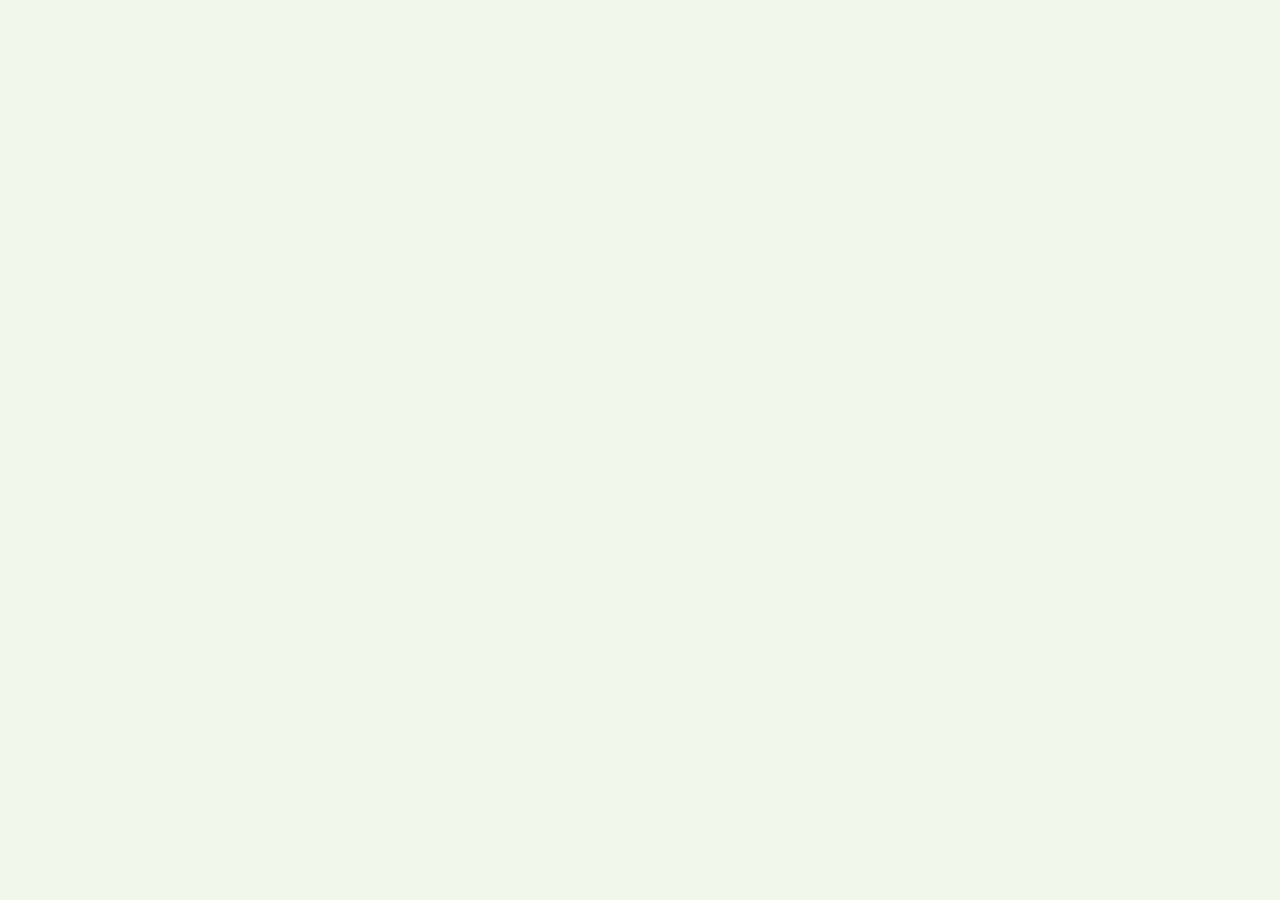
==== index.html @ afe78aa5 "aded sidbar to index" ====
<!DOCTYPE html>
<html lang="en">
<head>
    <meta charset="UTF-8">
    <meta name="viewport" content="width=device-width, initial-scale=1.0">
    <title>Livestock Management System</title>
    <link rel="stylesheet" href="style.css">
    <link rel="stylesheet" href="https://cdnjs.cloudflare.com/ajax/libs/font-awesome/6.1.1/css/all.min.css">
</head>
<body id="index">
    <!-- Login  -->
    <div id="login-container">
        <div class="login-box">
            <h2><i class="fas fa-lock"></i> livestock Login</h2>
            <p>Welcome back! Please log in to your account.</p>
            <form id="login-form">
                <div class="form-group">
                    <label for="username">Username</label>
                    <input type="text" id="username" required>
                </div>
                <div class="form-group">
                    <label for="password">Password</label>
                    <input type="password" id="password" required>
                </div>
                <button type="submit">Login</button>
                <p id="login-error"></p>
            </form>
        </div>
    </div>
    <!-- Main Application Container (Hidden by default) -->
    <div class="app-container" style="display: none;">
        <aside class="sidebar">
            <div class="sidebar-header">
                <h3><i class="fa-solid fa-cow"></i> FarmFlow</h3>
                <div class="theme-toggler">
                    <i class="fas fa-sun"></i>
                    <i class="fas fa-moon"></i>
                </div>
            </div>
            <nav class="sidebar-nav">
                <a href="index.html" class="nav-link active"><i class="fas fa-tachometer-alt"></i> Dashboard</a>
                <a href="livestock.html" class="nav-link"><i class="fa-solid fa-hippo"></i> Livestock</a>
                <a href="finance.html" class="nav-link"><i class="fas fa-dollar-sign"></i> Finance</a>
            </nav>
            <div class="sidebar-footer">
                <a href="#" id="logout-btn"><i class="fas fa-sign-out-alt"></i> Logout</a>
            </div>
        </aside>


   
</body>
</html>
---- style.css ----
:root {
    --primary-color: #4CAF50; /* Green */
    --secondary-color: #8D6E63; /* Brown */
    --background-color: #F1F8E9;
    --card-bg-color: #FFFFFF;
    --text-color: #333333;
    --border-color: #E0E0E0;
    --shadow: 0 4px 12px rgba(0,0,0,0.08);
    --income-color: #2E7D32;
    --expenses-color: #C62828;
}

body.dark-mode {
    --primary-color: #66BB6A;
    --secondary-color: #A1887F;
    --background-color: #121212;
    --card-bg-color: #1E1E1E;
    --text-color: #E0E0E0;
    --border-color: #424242;
}

/* General Styles */
* { box-sizing: border-box; margin: 0; padding: 0; }
body {
    font-family: -apple-system, BlinkMacSystemFont, "Segoe UI", Roboto, Helvetica, Arial, sans-serif;
    background-color: var(--background-color);
    color: var(--text-color);
    transition: background-color 0.3s, color 0.3s;
    line-height: 1.6;
}
.app-container { display: flex; min-height: 100vh; }
i { margin-right: 10px; }

/* --- Login Screen --- */
#login-container {
    display: none; /* Hidden initially, shown by JS */
    justify-content: center;
    align-items: center;
    height: 100vh;
    background-color: var(--background-color);
}
.login-box {
    background: var(--card-bg-color);
    padding: 40px;
    border-radius: 12px;
    box-shadow: var(--shadow);
    width: 100%;
    max-width: 420px;
    text-align: center;
}
.login-box h2 {
    color: var(--primary-color);
    margin-bottom: 10px;
}
.login-box p {
    margin-bottom: 25px;
    opacity: 0.7;
}
#login-form .form-group {
    text-align: left;
    margin-bottom: 15px;
}
#login-form button {
    width: 100%;
    margin-top: 10px;
    padding: 12px;
    font-size: 1rem;
}
#login-error {
    color: var(--expenses-color);
    margin-top: 15px;
    font-weight: bold;
    height: 20px;
}
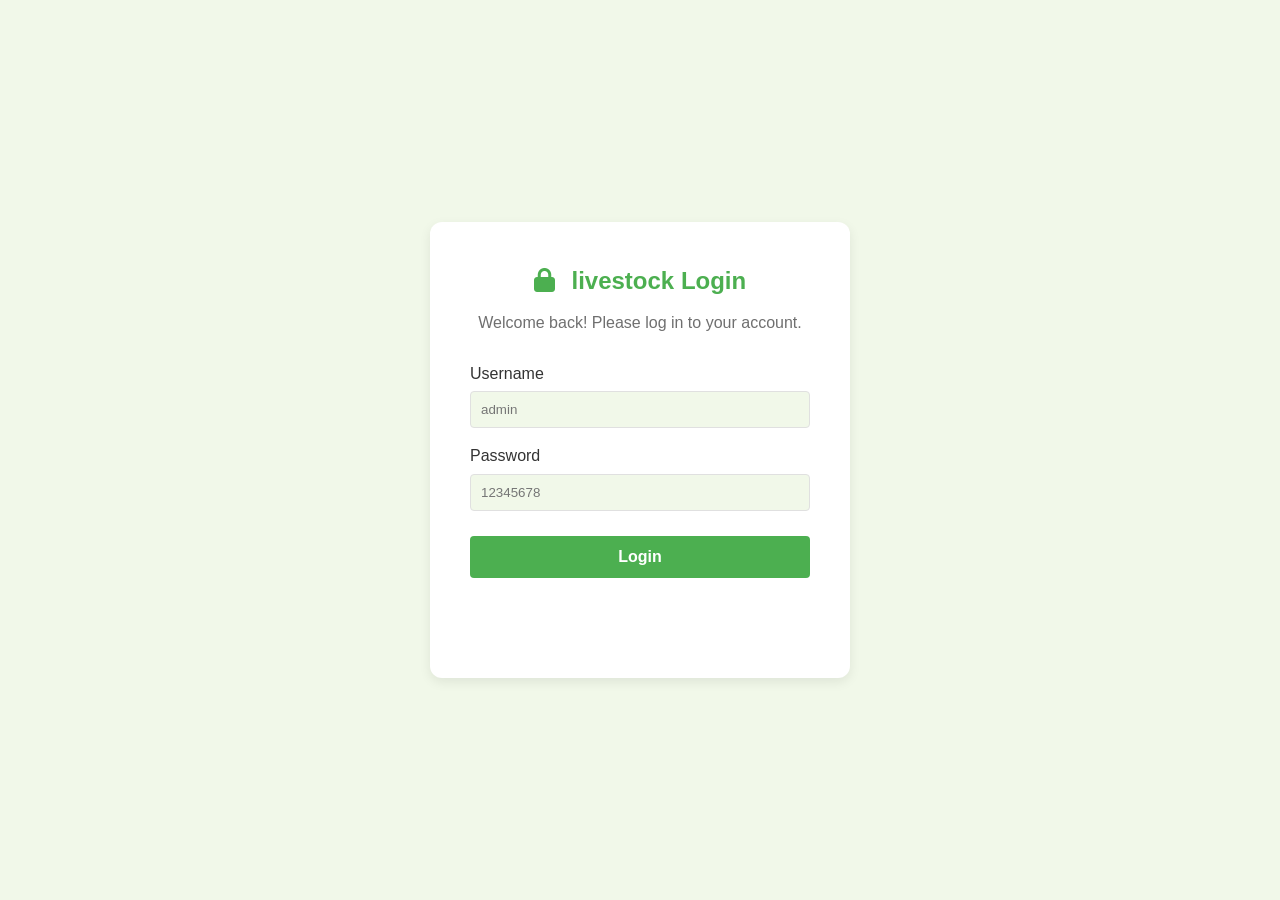
==== commit 2f2bfea5: "added placeholder" ====
--- a/index.html
+++ b/index.html
@@ -16,11 +16,11 @@
             <form id="login-form">
                 <div class="form-group">
                     <label for="username">Username</label>
-                    <input type="text" id="username" required>
+                    <input type="text" id="username" required placeholder="admin">
                 </div>
                 <div class="form-group">
                     <label for="password">Password</label>
-                    <input type="password" id="password" required>
+                    <input type="password" id="password" required placeholder="12345678">
                 </div>
                 <button type="submit">Login</button>
                 <p id="login-error"></p>
@@ -46,7 +46,41 @@
                 <a href="#" id="logout-btn"><i class="fas fa-sign-out-alt"></i> Logout</a>
             </div>
         </aside>
-
+  <main class="main-content">
+            <header>
+                <h1>Dashboard</h1>
+                <p>A complete overview of your farm's performance.</p>
+            </header>
+            
+            <section id="dashboard-summary" class="dashboard-cards">
+                <div class="card">
+                    <h4><i class="fas fa-paw"></i> Total Animals</h4>
+                    <p id="total-animals">0</p>
+                </div>
+                <div class="card card-healthy">
+                    <h4><i class="fas fa-heartbeat"></i> Healthy Animals</h4>
+                    <p id="healthy-animals">0</p>
+                </div>
+                <div class="card card-sick">
+                    <h4><i class="fas fa-notes-medical"></i> Animals Needing Care</h4>
+                    <p id="sick-animals">0</p>
+                </div>
+                 <div class="card card-income">
+                    <h4><i class="fas fa-arrow-up"></i> Total Income</h4>
+                    <p id="total-income">$0</p>
+                </div>
+                <div class="card card-expenses">
+                    <h4><i class="fas fa-arrow-down"></i> Total Expenses</h4>
+                    <p id="total-expenses">$0</p>
+                </div>
+                <div class="card card-profit">
+                    <h4><i class="fas fa-balance-scale"></i> Net Profit</h4>
+                    <p id="net-profit">$0</p>
+                </div>
+            </section>
+        </main>
+    </div>
+    <script src="script.js"></script>
 
    
 </body>
--- a/style.css
+++ b/style.css
@@ -71,4 +71,170 @@
     margin-top: 15px;
     font-weight: bold;
     height: 20px;
-}+}
+
+/* Sidebar */
+.sidebar {
+    width: 240px;
+    background-color: var(--card-bg-color);
+    border-right: 1px solid var(--border-color);
+    padding: 20px;
+    display: flex;
+    flex-direction: column;
+}
+.sidebar-header {
+    display: flex;
+    justify-content: space-between;
+    align-items: center;
+    margin-bottom: 30px;
+}
+.sidebar-header h3 { color: var(--primary-color); }
+.theme-toggler {
+    cursor: pointer;
+    background: var(--background-color);
+    padding: 5px;
+    border-radius: 5px;
+}
+.theme-toggler .fa-moon { display: none; }
+.dark-mode .theme-toggler .fa-sun { display: none; }
+.dark-mode .theme-toggler .fa-moon { display: block; }
+.sidebar-nav {
+    flex-grow: 1;
+}
+.sidebar-nav a {
+    display: block;
+    padding: 12px;
+    text-decoration: none;
+    color: var(--text-color);
+    border-radius: 6px;
+    margin-bottom: 5px;
+}
+.sidebar-nav a:hover { background-color: var(--background-color); }
+.sidebar-nav a.active {
+    background-color: var(--primary-color);
+    color: white;
+    font-weight: bold;
+}
+.sidebar-footer a {
+    display: block;
+    padding: 12px;
+    text-decoration: none;
+    color: var(--expenses-color);
+    border-radius: 6px;
+    font-weight: bold;
+    margin-top: 20px;
+    transition: background-color 0.3s, color 0.3s;
+}
+.sidebar-footer a:hover {
+    background-color: var(--expenses-color);
+    color: white;
+}
+/* Main Content */
+.main-content {
+    flex: 1;
+    padding: 30px;
+    overflow-y: auto;
+}
+.main-content header { margin-bottom: 30px; }
+
+/* Dashboard & Cards */
+.dashboard-cards {
+    display: grid;
+    grid-template-columns: repeat(auto-fit, minmax(220px, 1fr));
+    gap: 20px;
+}
+.card {
+    background: var(--card-bg-color);
+    padding: 20px;
+    border-radius: 8px;
+    box-shadow: var(--shadow);
+}
+.card h4 {
+    font-weight: 500;
+    margin-bottom: 10px;
+    opacity: 0.8;
+}
+.card p {
+    font-size: 2rem;
+    font-weight: bold;
+    color: var(--primary-color);
+}
+.card.card-healthy p { color: #4CAF50; }
+.card.card-sick p { color: #F44336; }
+.card.card-income p, .card-profit.positive p { color: var(--income-color); }
+.card.card-expenses p, .card-profit.negative p { color: var(--expenses-color); }
+
+/* Forms & Tables */
+.form-container, #livestock-list-section {
+    background: var(--card-bg-color);
+    padding: 25px;
+    border-radius: 8px;
+    margin-bottom: 30px;
+}
+.form-grid {
+    display: grid;
+    grid-template-columns: repeat(auto-fit, minmax(200px, 1fr));
+    gap: 15px;
+}
+.form-group { margin-bottom: 20px; }
+.form-group label {
+    display: block;
+    margin-bottom: 5px;
+    font-weight: 500;
+}
+.form-group input, .form-group select {
+    width: 100%;
+    padding: 10px;
+    border: 1px solid var(--border-color);
+    background: var(--background-color);
+    color: var(--text-color);
+    border-radius: 4px;
+}
+.form-actions { margin-top: 20px; }
+button {
+    padding: 10px 20px;
+    border: none;
+    border-radius: 4px;
+    cursor: pointer;
+    background-color: var(--primary-color);
+    color: white;
+    font-weight: bold;
+    transition: background-color 0.2s;
+}
+button:hover { background-color: #388E3C; }
+button.hidden { display: none; }
+#cancel-edit-btn { background-color: var(--secondary-color); }
+.table-container { overflow-x: auto; margin-top: 20px;}
+table {
+    width: 100%;
+    border-collapse: collapse;
+    text-align: left;
+}
+th, td { padding: 12px; border-bottom: 1px solid var(--border-color); }
+thead { background: var(--background-color); }
+.status-healthy { color: #4CAF50; font-weight: bold; }
+.status-sick { color: #F44336; font-weight: bold; }
+.status-under-treatment { color: #FF9800; font-weight: bold; }
+.action-btn { background: none; border: none; cursor: pointer; color: var(--secondary-color); font-size: 1rem; }
+.filter-controls { display: flex; gap: 15px; margin-bottom: 20px; }
+.filter-controls input, .filter-controls select { padding: 10px; border-radius: 4px; border: 1px solid var(--border-color); }
+
+/* Finance Page */
+.finance-summary { margin-bottom: 30px; }
+.finance-columns {
+    display: grid;
+    grid-template-columns: 1fr 1fr;
+    gap: 30px;
+}
+/* Responsive */
+@media (max-width: 1200px) {
+    .finance-columns { grid-template-columns: 1fr; }
+}
+@media (max-width: 768px) {
+    .app-container { flex-direction: column; }
+    .sidebar { width: 100%; height: auto; flex-direction: row; justify-content: space-between; align-items: center; }
+    .sidebar-nav { display: none; }
+    .main-content { padding: 15px; }
+    .dashboard-cards, .form-grid, .filter-controls { grid-template-columns: 1fr; }
+    .filter-controls { flex-direction: column; }
+}
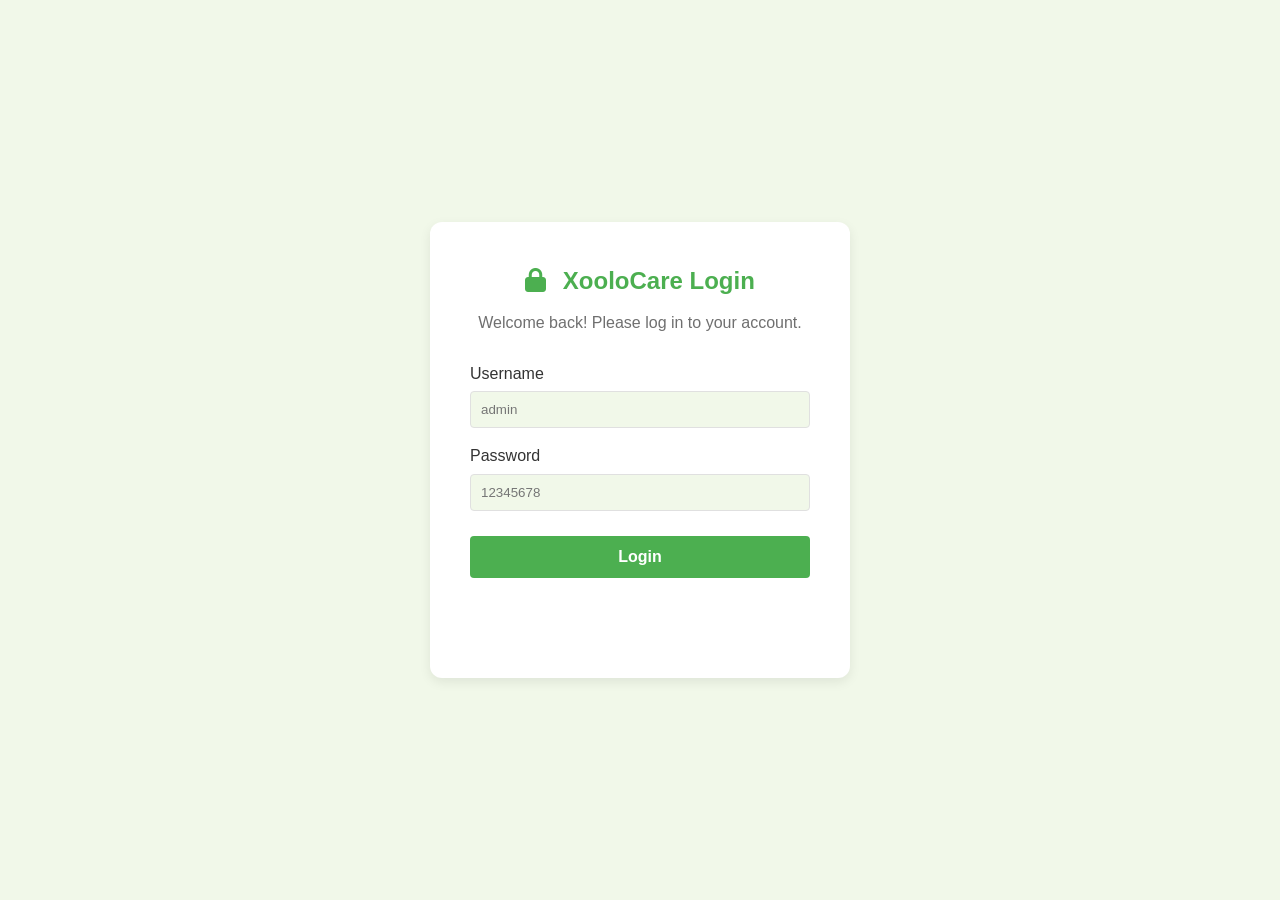
==== commit bff2c367: "completetd index html" ====
--- a/index.html
+++ b/index.html
@@ -11,7 +11,7 @@
     <!-- Login  -->
     <div id="login-container">
         <div class="login-box">
-            <h2><i class="fas fa-lock"></i> livestock Login</h2>
+            <h2><i class="fas fa-lock"></i> XooloCare Login</h2>
             <p>Welcome back! Please log in to your account.</p>
             <form id="login-form">
                 <div class="form-group">
@@ -24,14 +24,15 @@
                 </div>
                 <button type="submit">Login</button>
                 <p id="login-error"></p>
+        
             </form>
         </div>
     </div>
-    <!-- Main Application Container (Hidden by default) -->
+    <!-- Main Application Container-->
     <div class="app-container" style="display: none;">
         <aside class="sidebar">
             <div class="sidebar-header">
-                <h3><i class="fa-solid fa-cow"></i> FarmFlow</h3>
+                <h3><i class="fa-solid fa-cow"></i> XooloCare</h3>
                 <div class="theme-toggler">
                     <i class="fas fa-sun"></i>
                     <i class="fas fa-moon"></i>
--- a/style.css
+++ b/style.css
@@ -72,6 +72,9 @@
     font-weight: bold;
     height: 20px;
 }
+#nb-pr{
+    m
+}
 
 /* Sidebar */
 .sidebar {
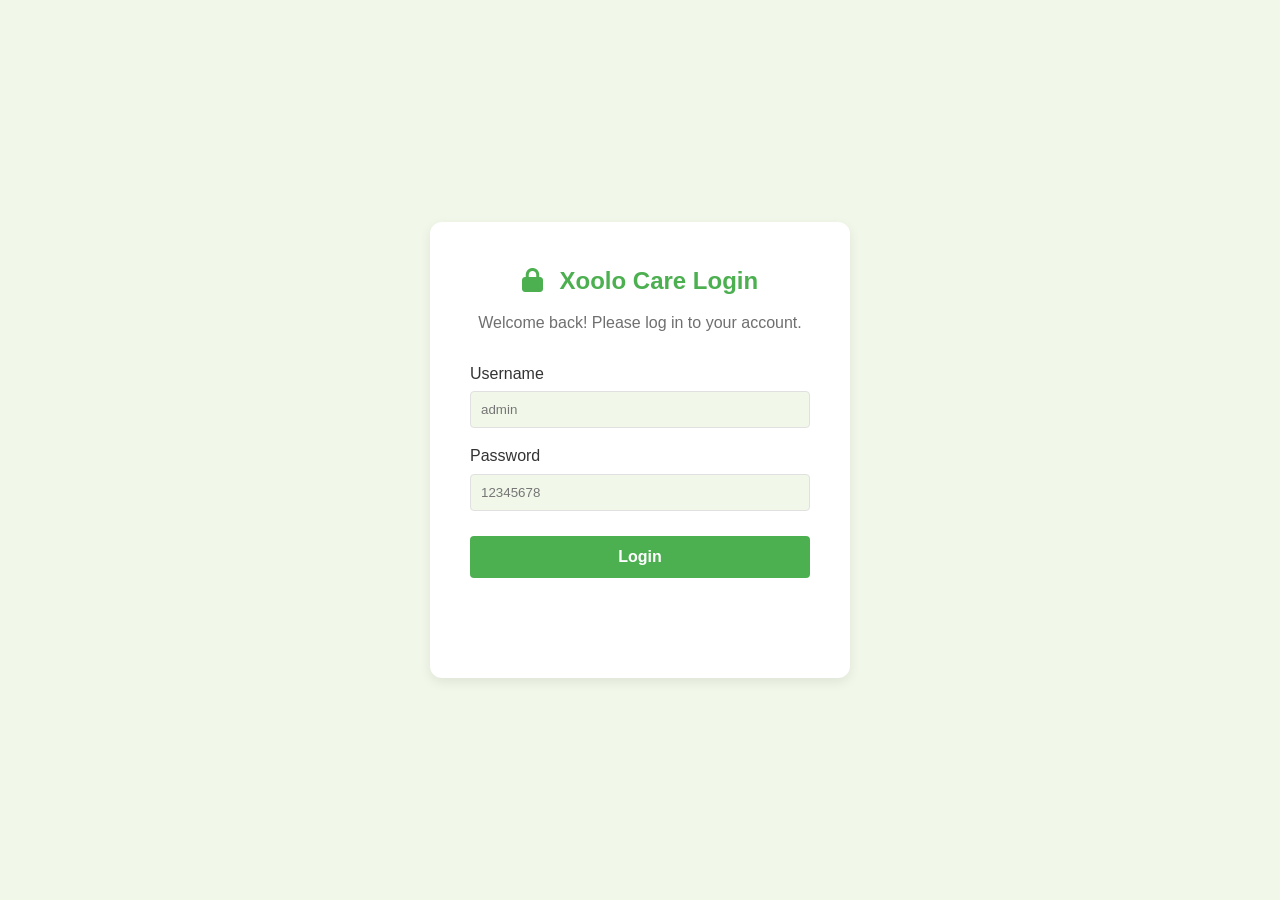
==== commit 1224624f: "last index change" ====
--- a/index.html
+++ b/index.html
@@ -11,7 +11,7 @@
     <!-- Login  -->
     <div id="login-container">
         <div class="login-box">
-            <h2><i class="fas fa-lock"></i> XooloCare Login</h2>
+            <h2><i class="fas fa-lock"></i> Xoolo Care Login</h2>
             <p>Welcome back! Please log in to your account.</p>
             <form id="login-form">
                 <div class="form-group">
@@ -32,7 +32,7 @@
     <div class="app-container" style="display: none;">
         <aside class="sidebar">
             <div class="sidebar-header">
-                <h3><i class="fa-solid fa-cow"></i> XooloCare</h3>
+                <h3><i class="fa-solid fa-cow"></i> Xoolo Care</h3>
                 <div class="theme-toggler">
                     <i class="fas fa-sun"></i>
                     <i class="fas fa-moon"></i>
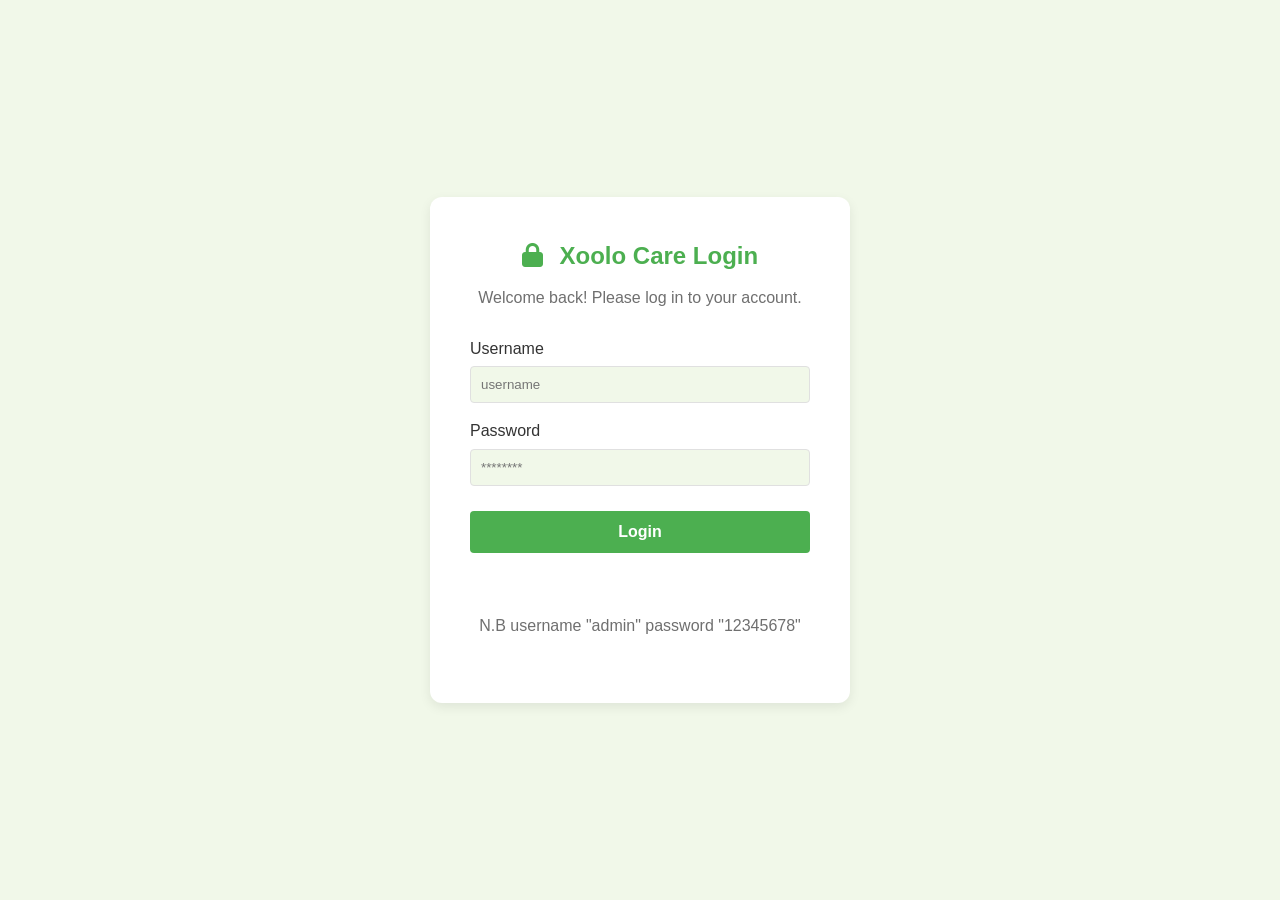
==== commit 947a8af4: "added n.b" ====
--- a/index.html
+++ b/index.html
@@ -3,7 +3,7 @@
 <head>
     <meta charset="UTF-8">
     <meta name="viewport" content="width=device-width, initial-scale=1.0">
-    <title>Livestock Management System</title>
+    <title>Dashbord Livestock Management System</title>
     <link rel="stylesheet" href="style.css">
     <link rel="stylesheet" href="https://cdnjs.cloudflare.com/ajax/libs/font-awesome/6.1.1/css/all.min.css">
 </head>
@@ -16,14 +16,15 @@
             <form id="login-form">
                 <div class="form-group">
                     <label for="username">Username</label>
-                    <input type="text" id="username" required placeholder="admin">
+                    <input type="text" id="username" required placeholder="username">
                 </div>
                 <div class="form-group">
                     <label for="password">Password</label>
-                    <input type="password" id="password" required placeholder="12345678">
+                    <input type="password" id="password" required placeholder="********">
                 </div>
                 <button type="submit">Login</button>
                 <p id="login-error"></p>
+                <p>N.B username "admin" password "12345678"</p>
         
             </form>
         </div>
